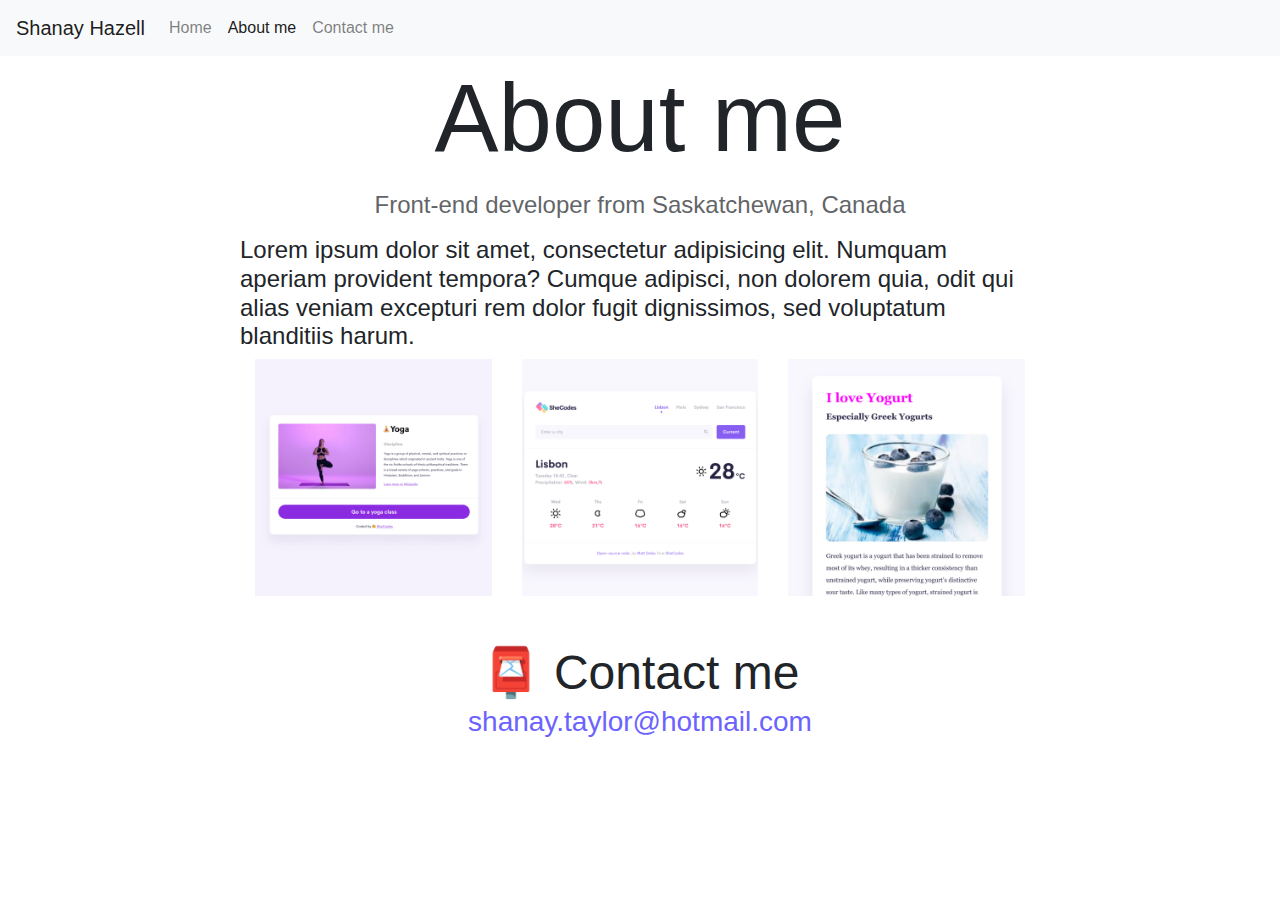
==== about.html @ 7a67e902 "Initial commit" ====
<!DOCTYPE html>
<html lang="en">
  <head>
    <meta charset="UTF-8" />
    <meta http-equiv="X-UA-Compatible" content="IE=edge" />
    <meta name="viewport" content="width=device-width, initial-scale=1.0" />
    <link
      rel="stylesheet"
      href="https://cdn.jsdelivr.net/npm/bootstrap@4.0.0/dist/css/bootstrap.min.css"
      integrity="sha384-Gn5384xqQ1aoWXA+058RXPxPg6fy4IWvTNh0E263XmFcJlSAwiGgFAW/dAiS6JXm"
      crossorigin="anonymous"
    />
    <link rel="stylesheet" href="style.css" />
    <title>About Shanay Hazell</title>
  </head>
  <body>
    <nav class="navbar fixed-top navbar-expand-lg navbar-light bg-light">
      <a class="navbar-brand" href="#">Shanay Hazell</a>
      <button
        class="navbar-toggler"
        type="button"
        data-toggle="collapse"
        data-target="#navbarNavAltMarkup"
        aria-controls="navbarNavAltMarkup"
        aria-expanded="false"
        aria-label="Toggle navigation"
      >
        <span class="navbar-toggler-icon"></span>
      </button>
      <div class="collapse navbar-collapse" id="navbarNavAltMarkup">
        <div class="navbar-nav">
          <a class="nav-item nav-link toggle-active" href="index.html"
            >Home <span class="sr-only">(current)</span></a
          >
          <a class="nav-item nav-link active" href="about.html">About me</a>
          <a class="nav-item nav-link" href="about.html#contact">Contact me</a>
        </div>
      </div>
    </nav>

    <h1>About me</h1>
    <h3 class="p-3">Front-end developer from Saskatchewan, Canada</h3>
    <h4>
      Lorem ipsum dolor sit amet, consectetur adipisicing elit. Numquam aperiam
      provident tempora? Cumque adipisci, non dolorem quia, odit qui alias
      veniam excepturi rem dolor fugit dignissimos, sed voluptatum blanditiis
      harum.
    </h4>
    <div class="container">
      <div class="row">
        <div class="col-md-4">
          <img src="images/yoga.png" alt="" class="img-fluid" />
        </div>
        <div class="col-md-4">
          <img src="images/weather.png" alt="" class="img-fluid" />
        </div>
        <div class="col-md-4">
          <img src="images/yogurt.png" alt="" class="img-fluid" />
        </div>
      </div>
    </div>

    <div id="contact" class="m-5">
      <h2>📮 Contact me</h2>
      <a href="mailto:shanay.taylor@hotmail.com" class="email-link">
        shanay.taylor@hotmail.com
      </a>
    </div>
    <script
      src="https://code.jquery.com/jquery-3.2.1.slim.min.js"
      integrity="sha384-KJ3o2DKtIkvYIK3UENzmM7KCkRr/rE9/Qpg6aAZGJwFDMVNA/GpGFF93hXpG5KkN"
      crossorigin="anonymous"
    ></script>
    <script
      src="https://cdn.jsdelivr.net/npm/popper.js@1.12.9/dist/umd/popper.min.js"
      integrity="sha384-ApNbgh9B+Y1QKtv3Rn7W3mgPxhU9K/ScQsAP7hUibX39j7fakFPskvXusvfa0b4Q"
      crossorigin="anonymous"
    ></script>
    <script
      src="https://cdn.jsdelivr.net/npm/bootstrap@4.0.0/dist/js/bootstrap.min.js"
      integrity="sha384-JZR6Spejh4U02d8jOt6vLEHfe/JQGiRRSQQxSfFWpi1MquVdAyjUar5+76PVCmYl"
      crossorigin="anonymous"
    ></script>
    <script
      src="https://maxcdn.bootstrapcdn.com/bootstrap/4.0.0/js/bootstrap.min.js"
      integrity="sha384-JZR6Spejh4U02d8jOt6vLEHfe/JQGiRRSQQxSfFWpi1MquVdAyjUar5+76PVCmYl"
      crossorigin="anonymous"
    ></script>
  </body>
</html>
---- style.css ----
:root {
  --primary-color: #6c63ff;
  --secondary-color: #f5f2fe;
  --box-shadow: 0 5px 10px rgba(0, 0, 0, 0.3);
}

body {
  margin: 60px auto;
  max-width: 800px;
}

h1,
h2,
h3 {
  text-align: center;
  margin: 0;
}

h1 {
  font-size: 96px;
}

h2 {
  font-size: 48px;
}

h3 {
  font-size: 24px;
  opacity: 0.7;
}

p {
  padding: 20px;
  border-radius: 4px;
  font-size: 18px;
  line-height: 1.5;
  text-align: center;
  margin: 0px 0px 16px;
}

.navigation-links {
  display: flex;
  margin-top: 40px;
  justify-content: center;
}

.navigation-links a {
  margin: 20px;
  border-radius: 4px;
  padding: 20px 15px;
  text-decoration: none;
  text-transform: capitalize;
}

.contact-link {
  background: var(--primary-color);
  box-shadow: var(--box-shadow);
  color: white;
}

.about-link {
  color: var(--primary-color);
  border: 1px solid var(--primary-color);
}

.homepage-link {
  color: var(--primary-color);
  text-align: center;
  display: block;
}

.about-paragraphs {
  display: flex;
  margin: 30px 0;
}

.email-link {
  display: flex;
  justify-content: center;
  color: var(--primary-color);
  font-size: 28px;
  text-decoration: none;
}

.email-link:hover {
  text-decoration: underline;
}

.woman-yoga {
  max-width: 100%;
}

.btn-primary {
  background: var(--primary-color);
  box-shadow: var(--box-shadow);
  color: white;
  padding: 20px 15px;
}

.btn-primary:hover {
  color: blue;
  background-color: var(--primary-color);
}
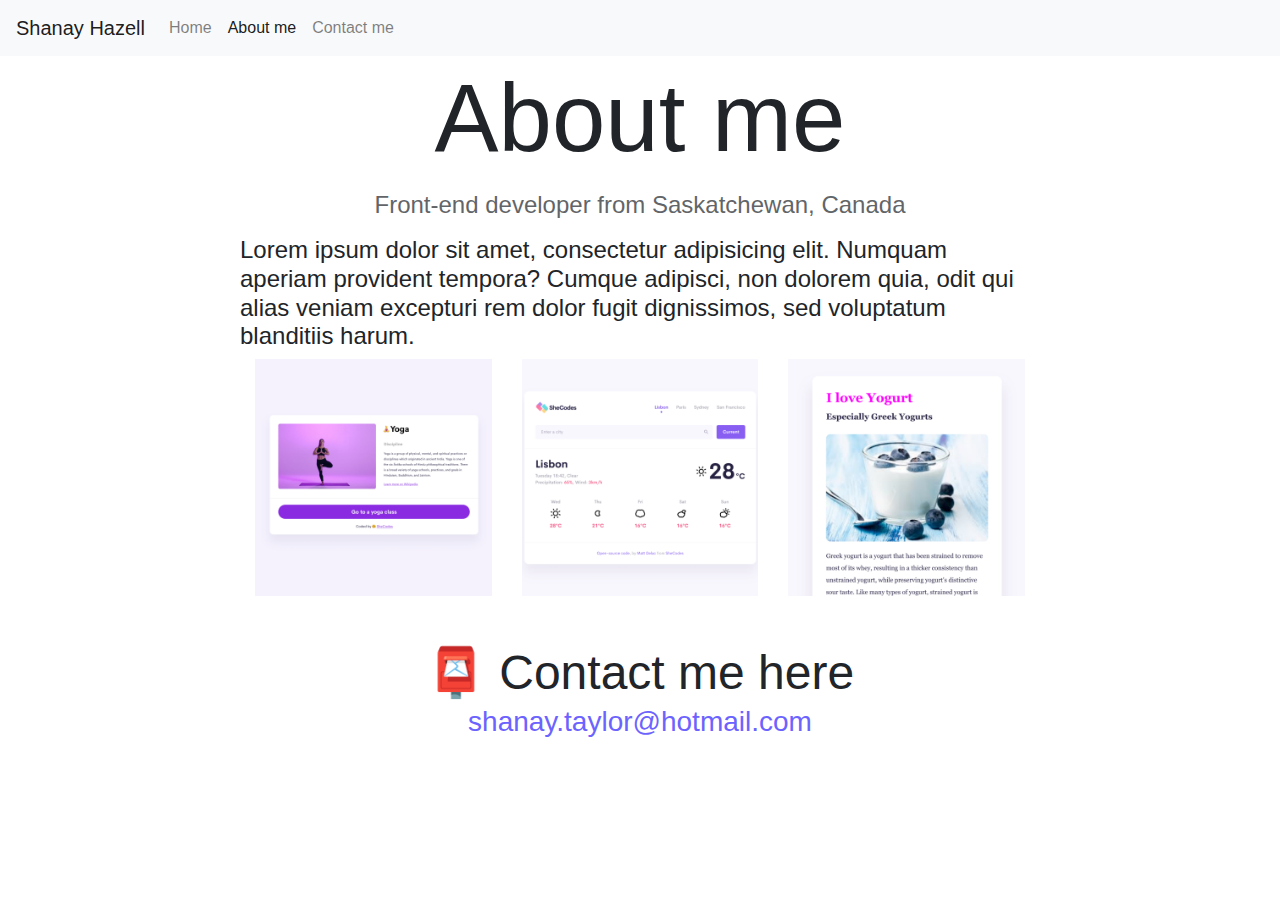
==== commit dcb238cd: "Initial commit" ====
--- a/about.html
+++ b/about.html
@@ -61,7 +61,7 @@
     </div>
 
     <div id="contact" class="m-5">
-      <h2>📮 Contact me</h2>
+      <h2>📮 Contact me here</h2>
       <a href="mailto:shanay.taylor@hotmail.com" class="email-link">
         shanay.taylor@hotmail.com
       </a>
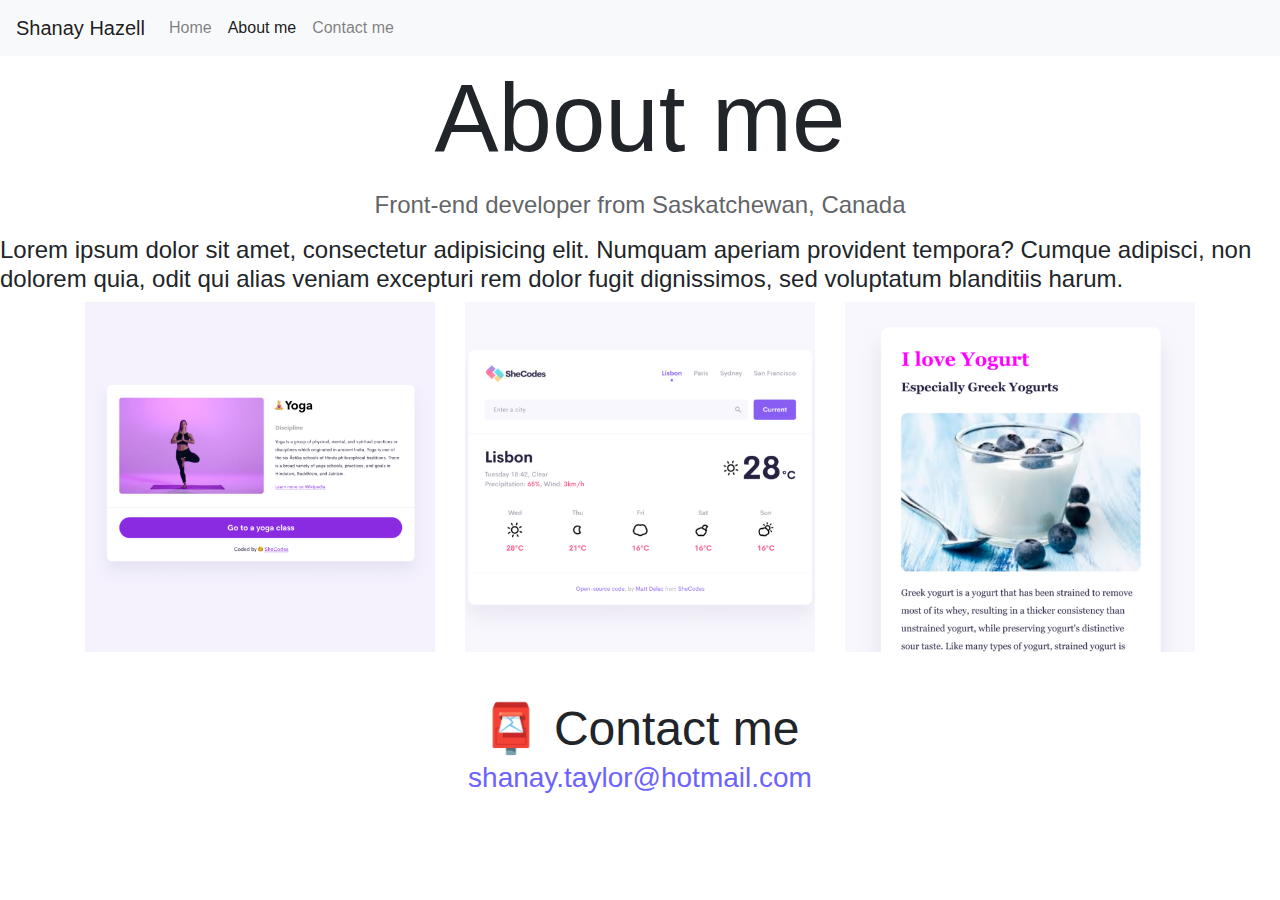
==== commit 84489956: "make all pages mobile friendly" ====
--- a/about.html
+++ b/about.html
@@ -39,7 +39,9 @@
     </nav>
 
     <h1>About me</h1>
-    <h3 class="p-3">Front-end developer from Saskatchewan, Canada</h3>
+    <h3 class="p-3 about-me-subheading">
+      Front-end developer from Saskatchewan, Canada
+    </h3>
     <h4>
       Lorem ipsum dolor sit amet, consectetur adipisicing elit. Numquam aperiam
       provident tempora? Cumque adipisci, non dolorem quia, odit qui alias
@@ -49,19 +51,27 @@
     <div class="container">
       <div class="row">
         <div class="col-md-4">
-          <img src="images/yoga.png" alt="" class="img-fluid" />
+          <img src="images/yoga.png" alt="" class="about-page-imgs img-fluid" />
         </div>
         <div class="col-md-4">
-          <img src="images/weather.png" alt="" class="img-fluid" />
+          <img
+            src="images/weather.png"
+            alt=""
+            class="about-page-imgs img-fluid"
+          />
         </div>
         <div class="col-md-4">
-          <img src="images/yogurt.png" alt="" class="img-fluid" />
+          <img
+            src="images/yogurt.png"
+            alt=""
+            class="about-page-imgs img-fluid"
+          />
         </div>
       </div>
     </div>
 
-    <div id="contact" class="m-5">
-      <h2>📮 Contact me here</h2>
+    <div id="contact" class="contact-info m-5">
+      <h2>📮 Contact me</h2>
       <a href="mailto:shanay.taylor@hotmail.com" class="email-link">
         shanay.taylor@hotmail.com
       </a>
--- a/style.css
+++ b/style.css
@@ -6,7 +6,7 @@
 
 body {
   margin: 60px auto;
-  max-width: 800px;
+  /* max-width: 800px; */
 }
 
 h1,
@@ -101,3 +101,55 @@
   color: blue;
   background-color: var(--primary-color);
 }
+
+@media (max-width: 600px) {
+  h1 {
+    font-size: 50px;
+  }
+
+  body {
+    max-width: 95%;
+    margin-top: 75px;
+  }
+
+  h4 {
+    padding: 20px;
+    font-size: 15px;
+  }
+
+  .container div {
+    padding: 5px;
+  }
+
+  .woman-yoga {
+    display: none;
+  }
+
+  .weather-app-image {
+    display: none;
+  }
+
+  .yogurt-img {
+    display: none;
+  }
+
+  .btn-primary {
+    padding: 10px;
+  }
+
+  .about-me-subheading {
+    font-size: 20px;
+  }
+
+  .about-page-imgs {
+    margin: 5px;
+  }
+
+  .contact-info {
+    font-size: 30px;
+  }
+
+  .email-link {
+    font-size: 25px;
+  }
+}
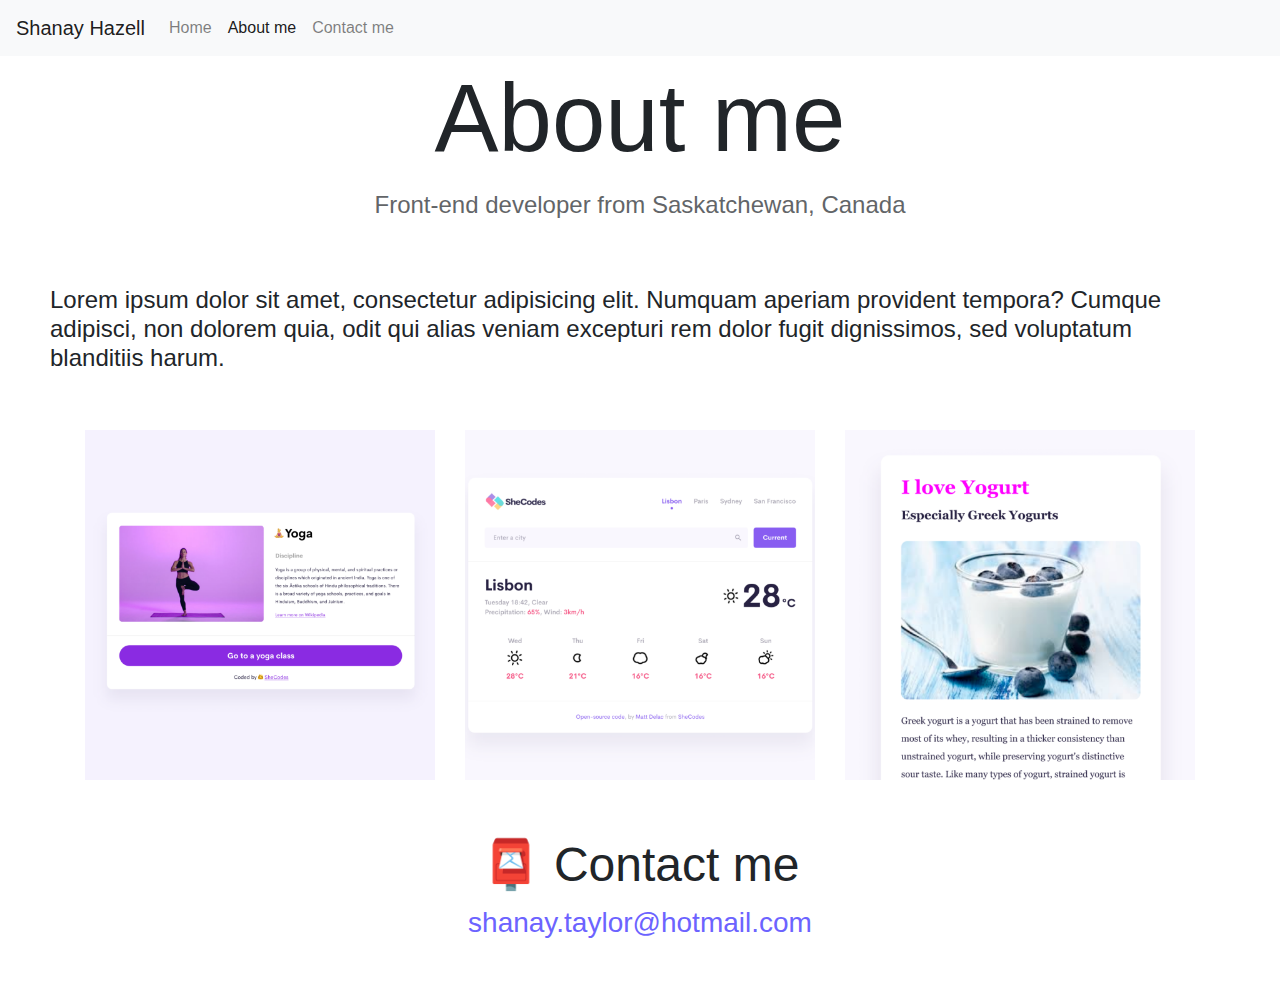
==== commit 753e324f: "Made more SEO friendly" ====
--- a/about.html
+++ b/about.html
@@ -2,6 +2,10 @@
 <html lang="en">
   <head>
     <meta charset="UTF-8" />
+    <meta
+      name="description"
+      content="Learn more about Shanay Hazell, Web Developer, including contact information"
+    />
     <meta http-equiv="X-UA-Compatible" content="IE=edge" />
     <meta name="viewport" content="width=device-width, initial-scale=1.0" />
     <link
@@ -11,7 +15,7 @@
       crossorigin="anonymous"
     />
     <link rel="stylesheet" href="style.css" />
-    <title>About Shanay Hazell</title>
+    <title>About Shanay Hazell: Web Developer</title>
   </head>
   <body>
     <nav class="navbar fixed-top navbar-expand-lg navbar-light bg-light">
@@ -51,19 +55,23 @@
     <div class="container">
       <div class="row">
         <div class="col-md-4">
-          <img src="images/yoga.png" alt="" class="about-page-imgs img-fluid" />
+          <img
+            src="images/yoga.png"
+            alt="woman-practicing-yoga"
+            class="about-page-imgs img-fluid"
+          />
         </div>
         <div class="col-md-4">
           <img
             src="images/weather.png"
-            alt=""
+            alt="weather-app-project"
             class="about-page-imgs img-fluid"
           />
         </div>
         <div class="col-md-4">
           <img
             src="images/yogurt.png"
-            alt=""
+            alt="i I-love-yogurt"
             class="about-page-imgs img-fluid"
           />
         </div>
@@ -72,7 +80,11 @@
 
     <div id="contact" class="contact-info m-5">
       <h2>📮 Contact me</h2>
-      <a href="mailto:shanay.taylor@hotmail.com" class="email-link">
+      <a
+        href="mailto:shanay.taylor@hotmail.com"
+        title="email-to-contact-Shanay-Hazell"
+        class="email-link"
+      >
         shanay.taylor@hotmail.com
       </a>
     </div>
--- a/style.css
+++ b/style.css
@@ -22,11 +22,16 @@
 
 h2 {
   font-size: 48px;
+  padding: 8px;
 }
 
 h3 {
   font-size: 24px;
   opacity: 0.7;
+}
+
+h4 {
+  padding: 50px;
 }
 
 p {
@@ -95,6 +100,7 @@
   box-shadow: var(--box-shadow);
   color: white;
   padding: 20px 15px;
+  margin: 15px;
 }
 
 .btn-primary:hover {
@@ -115,10 +121,6 @@
   h4 {
     padding: 20px;
     font-size: 15px;
-  }
-
-  .container div {
-    padding: 5px;
   }
 
   .woman-yoga {
